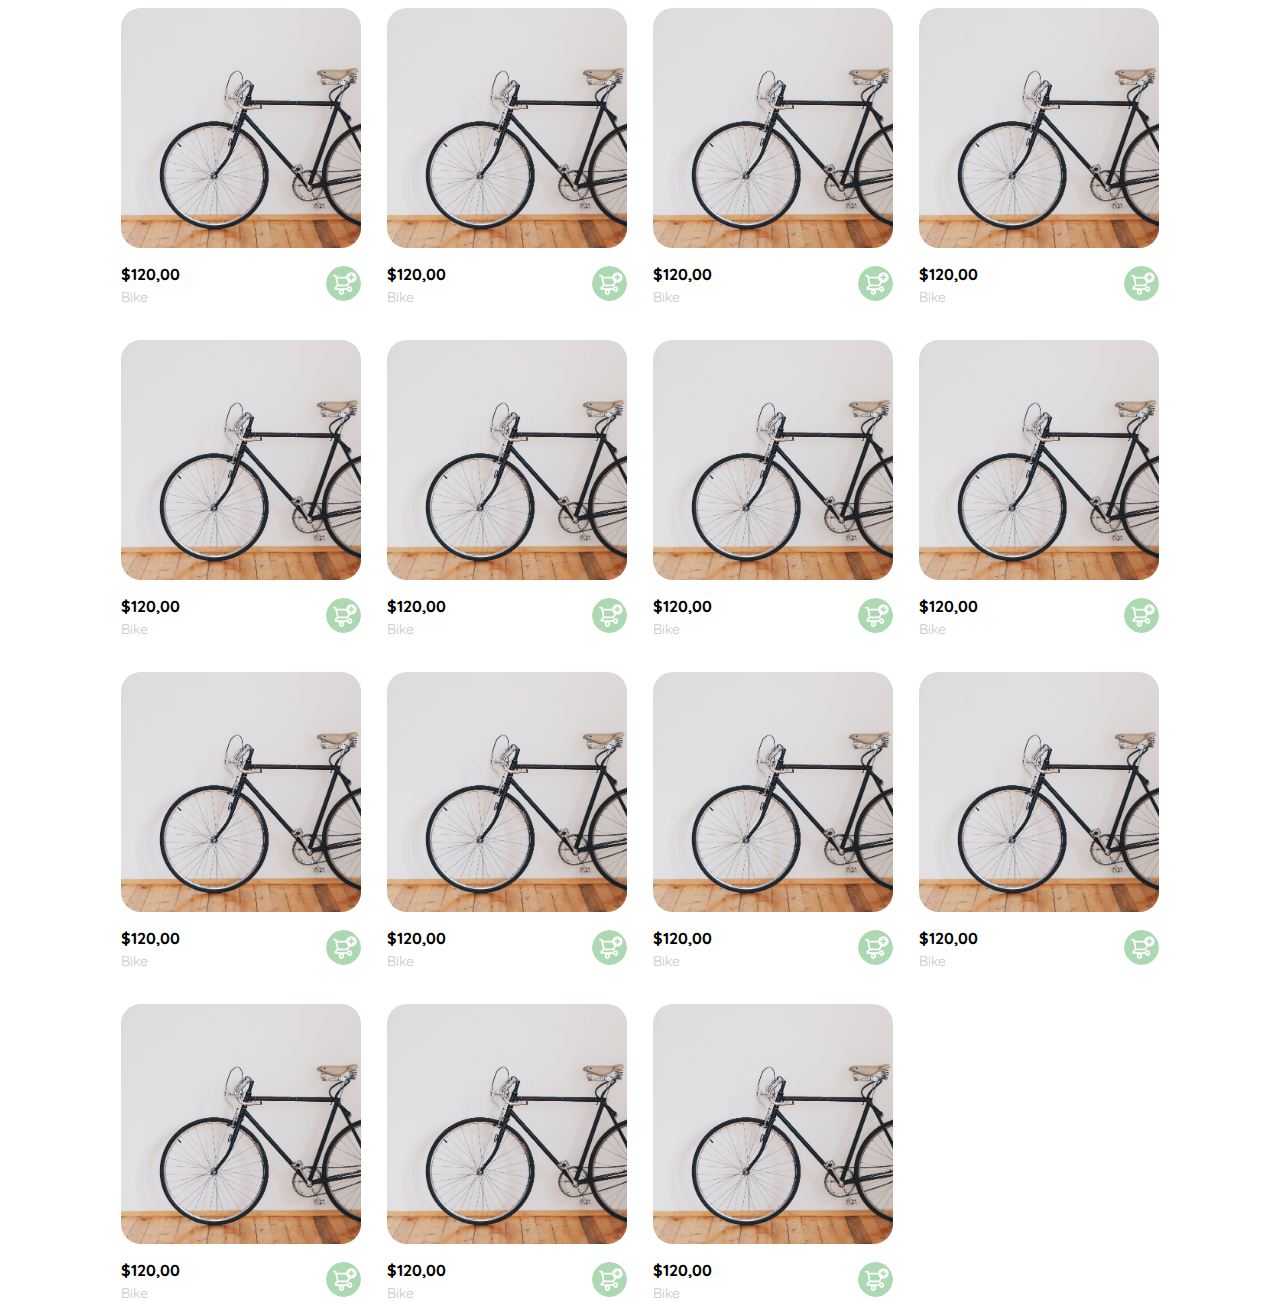
==== index.html @ 19a1a667 "Se agregan cards de productos en home" ====
<!DOCTYPE html>
<html lang="en">

<head>
    <meta charset="UTF-8" />
    <meta http-equiv="X-UA-Compatible" content="IE=edge" />
    <meta name="viewport" content="width=device-width, initial-scale=1.0" />
    <link href="./public/css/styles.css" rel="stylesheet" type="text/css">
    <link rel=" preconnect" href="https://fonts.googleapis.com" />
    <link rel="preconnect" href="https://fonts.gstatic.com" crossorigin />
    <link href="https://fonts.googleapis.com/css2?family=Quicksand:wght@300;500;700&display=swap" rel="stylesheet" />
    <title>Home</title>
</head>

<body>
    <section class="main-container">
        <div class="cards-container">

            <div class="product-card">
                <img src="./public/images/bike-photo.jpeg" alt="" class="product-img">
                <div class="product-info">
                    <div>
                        <p>$120,00</p>
                        <p>Bike</p>
                    </div>
                    <figure>
                        <img src="./public/images/icons/bt_add_to_cart.svg" alt="" class="product-img">
                    </figure>
                </div>
            </div>

            <div class="product-card">
                <img src="./public/images/bike-photo.jpeg" alt="" class="product-img">
                <div class="product-info">
                    <div>
                        <p>$120,00</p>
                        <p>Bike</p>
                    </div>
                    <figure>
                        <img src="./public/images/icons/bt_add_to_cart.svg" alt="" class="product-img">
                    </figure>
                </div>
            </div>

            <div class="product-card">
                <img src="./public/images/bike-photo.jpeg" alt="" class="product-img">
                <div class="product-info">
                    <div>
                        <p>$120,00</p>
                        <p>Bike</p>
                    </div>
                    <figure>
                        <img src="./public/images/icons/bt_add_to_cart.svg" alt="" class="product-img">
                    </figure>
                </div>
            </div>

            <div class="product-card">
                <img src="./public/images/bike-photo.jpeg" alt="" class="product-img">
                <div class="product-info">
                    <div>
                        <p>$120,00</p>
                        <p>Bike</p>
                    </div>
                    <figure>
                        <img src="./public/images/icons/bt_add_to_cart.svg" alt="" class="product-img">
                    </figure>
                </div>
            </div>

            <div class="product-card">
                <img src="./public/images/bike-photo.jpeg" alt="" class="product-img">
                <div class="product-info">
                    <div>
                        <p>$120,00</p>
                        <p>Bike</p>
                    </div>
                    <figure>
                        <img src="./public/images/icons/bt_add_to_cart.svg" alt="" class="product-img">
                    </figure>
                </div>
            </div>

            <div class="product-card">
                <img src="./public/images/bike-photo.jpeg" alt="" class="product-img">
                <div class="product-info">
                    <div>
                        <p>$120,00</p>
                        <p>Bike</p>
                    </div>
                    <figure>
                        <img src="./public/images/icons/bt_add_to_cart.svg" alt="" class="product-img">
                    </figure>
                </div>
            </div>

            <div class="product-card">
                <img src="./public/images/bike-photo.jpeg" alt="" class="product-img">
                <div class="product-info">
                    <div>
                        <p>$120,00</p>
                        <p>Bike</p>
                    </div>
                    <figure>
                        <img src="./public/images/icons/bt_add_to_cart.svg" alt="" class="product-img">
                    </figure>
                </div>
            </div>

            <div class="product-card">
                <img src="./public/images/bike-photo.jpeg" alt="" class="product-img">
                <div class="product-info">
                    <div>
                        <p>$120,00</p>
                        <p>Bike</p>
                    </div>
                    <figure>
                        <img src="./public/images/icons/bt_add_to_cart.svg" alt="" class="product-img">
                    </figure>
                </div>
            </div>

            <div class="product-card">
                <img src="./public/images/bike-photo.jpeg" alt="" class="product-img">
                <div class="product-info">
                    <div>
                        <p>$120,00</p>
                        <p>Bike</p>
                    </div>
                    <figure>
                        <img src="./public/images/icons/bt_add_to_cart.svg" alt="" class="product-img">
                    </figure>
                </div>
            </div>

            <div class="product-card">
                <img src="./public/images/bike-photo.jpeg" alt="" class="product-img">
                <div class="product-info">
                    <div>
                        <p>$120,00</p>
                        <p>Bike</p>
                    </div>
                    <figure>
                        <img src="./public/images/icons/bt_add_to_cart.svg" alt="" class="product-img">
                    </figure>
                </div>
            </div>

            <div class="product-card">
                <img src="./public/images/bike-photo.jpeg" alt="" class="product-img">
                <div class="product-info">
                    <div>
                        <p>$120,00</p>
                        <p>Bike</p>
                    </div>
                    <figure>
                        <img src="./public/images/icons/bt_add_to_cart.svg" alt="" class="product-img">
                    </figure>
                </div>
            </div>

            <div class="product-card">
                <img src="./public/images/bike-photo.jpeg" alt="" class="product-img">
                <div class="product-info">
                    <div>
                        <p>$120,00</p>
                        <p>Bike</p>
                    </div>
                    <figure>
                        <img src="./public/images/icons/bt_add_to_cart.svg" alt="" class="product-img">
                    </figure>
                </div>
            </div>

            <div class="product-card">
                <img src="./public/images/bike-photo.jpeg" alt="" class="product-img">
                <div class="product-info">
                    <div>
                        <p>$120,00</p>
                        <p>Bike</p>
                    </div>
                    <figure>
                        <img src="./public/images/icons/bt_add_to_cart.svg" alt="" class="product-img">
                    </figure>
                </div>
            </div>

            <div class="product-card">
                <img src="./public/images/bike-photo.jpeg" alt="" class="product-img">
                <div class="product-info">
                    <div>
                        <p>$120,00</p>
                        <p>Bike</p>
                    </div>
                    <figure>
                        <img src="./public/images/icons/bt_add_to_cart.svg" alt="" class="product-img">
                    </figure>
                </div>
            </div>

            <div class="product-card">
                <img src="./public/images/bike-photo.jpeg" alt="" class="product-img">
                <div class="product-info">
                    <div>
                        <p>$120,00</p>
                        <p>Bike</p>
                    </div>
                    <figure>
                        <img src="./public/images/icons/bt_add_to_cart.svg" alt="" class="product-img">
                    </figure>
                </div>
            </div>

        </div>
    </section>
</body>

</html>
---- public/css/styles.css ----
/*ESTILOS UNIVERSALES*/
:root {
    --white: #FFF;
    --black: #000;
    --very-light-pink: #C7C7C7;
    --text-input-field: #F7F7F7;
    --hospital-green: #ACD9B2;
    --sm: 14px;
    --md: 16px;
    --lg: 18px;
}


/*ESTILOS DEL BODY*/
body {
    font-family: 'Quicksand', sans-serif;
    margin: 0;
}

.login {
    width: 100%;
    height: 100vh;
    display: grid;
    place-items: center;
}

.form-container {
    display: grid;
    grid-template-rows: auto 1fr auto;
    width: 300px;
}

.logo {
    width: 150px;
    margin-bottom: 48px;
    justify-self: center;
    display: none;
}

.title {
    font-size: var(--lg);
    margin-bottom: 12px;
    text-align: center;
}

.title2 {
    font-size: var(--lg);
    margin-bottom: 36px;
    text-align: start;
}

.subtitle {
    color: var(--very-light-pink);
    font-size: var(--md);
    font-weight: 300;
    margin-top: 0;
    margin-bottom: 32px;
    text-align: center;
}

.email-image {
    width: 132px;
    height: 132px;
    border-radius: 50%;
    background-color: var(--text-input-field);
    display: flex;
    justify-content: center;
    align-items: center;
    margin-bottom: 24px !important;
    margin: auto;
}

.email-image img {
    width: 80px;
}

.resend {
    font-size: var(--sm);
    text-align: center;
}

.resend span {
    color: var(--very-light-pink);
}

.resend a {
    color: var(--hospital-green);
    text-decoration: none;
}

.form {
    display: flex;
    flex-direction: column;
}

.form a {
    color: var(--hospital-green);
    font-size: var(--sm);
    text-align: center;
    text-decoration: none;
    margin-bottom: 52px;
}

.label {
    font-size: var(--sm);
    font-weight: bold;
    margin-bottom: 4px;
}

.value {
    color: var(--very-light-pink);
    font-size: var(--md);
    margin: 8px 0 32px 0;
}

.input {
    background-color: var(--text-input-field);
    border: none;
    border-radius: 8px;
    height: 30px;
    font-size: var(--md);
    padding: 6px;
    margin-bottom: 12px;
}

.input-email {
    margin-bottom: 22px;
}

.input-name,
.input-email2,
.input-password {
    margin-bottom: 22px
}

.primary-button {
    background-color: var(--hospital-green);
    border-radius: 8px;
    border: none;
    color: var(--white);
    width: 100%;
    cursor: pointer;
    font-size: var(--md);
    font-weight: bold;
    height: 50px;
}

.secondary-button {
    background-color: var(--white);
    border-radius: 8px;
    border: 1px solid var(--hospital-green);
    color: var(--hospital-green);
    width: 100%;
    cursor: pointer;
    font-size: var(--md);
    font-weight: bold;
    height: 50px;
}

.login-button {
    margin-top: 14px;
    margin-bottom: 30px;
}

.create-button {
    margin-top: 14px;
    margin-bottom: 30px;
}


/*ESTILOS DEL HOME*/
.cards-container {
    display: grid;
    grid-template-columns: repeat(auto-fill, 240px);
    gap: 26px;
    place-content: center;
  }

  .product-card {
    width: 240px;
    margin-top: 8px;
  }

  .product-card img {
    width: 240px;
    height: 240px;
    border-radius: 20px;
    object-fit: cover;
  }

  .product-info {
    display: flex;
    justify-content: space-between;
    align-items: center;
    margin-top: 12px;
  }

  .product-info figure {
    margin: 0;
  }
  .product-info figure img {
    width: 35px;
    height: 35px;
  }

  .product-info figure {
    margin: 0;
  }
  .product-info figure img {
    width: 35px;
    height: 35px;
  }

  .product-info div p:nth-child(1) {
    font-weight: bold;
    font-size: var(--md);
    margin-top: 0;
    margin-bottom: 4px;
  }
  .product-info div p:nth-child(2) {
    font-size: var(--sm);
    margin-top: 0;
    margin-bottom: 0;
    color: var(--very-light-pink);
  }


/*ESTILOS MOBILE*/
@media (max-width: 640px) {
    .logo {
        display: block;
        margin: 0 auto;
        margin-top: 50px;
        margin-bottom: 50px;
    }

    .secondary-button {
        width: inherit;
        position: absolute;
        bottom: 0;
        margin-bottom: 24px;
    }

    .create-button {
        position: relative;
        top: 26%;
    }

    .edit-button {
        position: relative;
        top: 32%;
    }

    .cards-container {
        grid-template-columns: repeat(auto-fill, 140px);
      }

      .product-card {
        width: 140px;
      }

      .product-card img {
        width: 140px;
        height: 140px;
      }
}
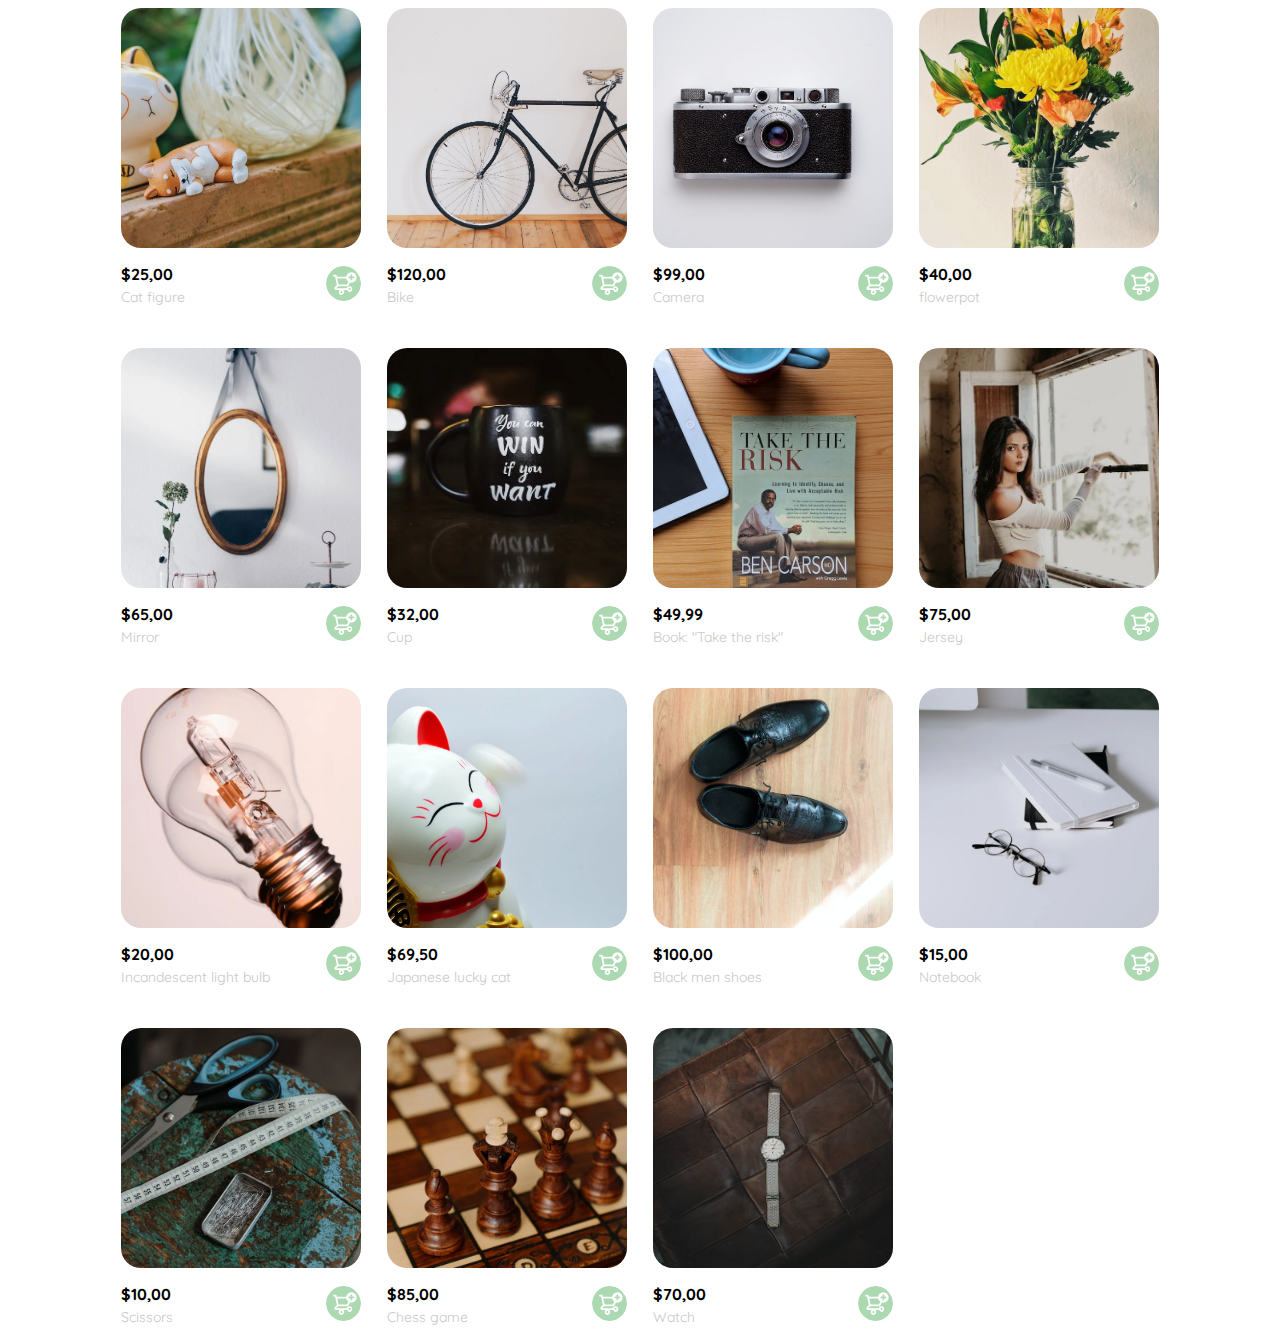
==== commit ae23ca58: "Se cambian datos del home y se agregan assets" ====
--- a/index.html
+++ b/index.html
@@ -17,7 +17,20 @@
         <div class="cards-container">
 
             <div class="product-card">
-                <img src="./public/images/bike-photo.jpeg" alt="" class="product-img">
+                <img src="./public/images/assets/cat.webp" alt="" class="product-img">
+                <div class="product-info">
+                    <div>
+                        <p>$25,00</p>
+                        <p>Cat figure</p>
+                    </div>
+                    <figure>
+                        <img src="./public/images/icons/bt_add_to_cart.svg" alt="" class="product-img">
+                    </figure>
+                </div>
+            </div>
+
+            <div class="product-card">
+                <img src="./public/images/assets/bike-photo.jpeg" alt="" class="product-img">
                 <div class="product-info">
                     <div>
                         <p>$120,00</p>
@@ -30,180 +43,167 @@
             </div>
 
             <div class="product-card">
-                <img src="./public/images/bike-photo.jpeg" alt="" class="product-img">
-                <div class="product-info">
-                    <div>
-                        <p>$120,00</p>
-                        <p>Bike</p>
-                    </div>
-                    <figure>
-                        <img src="./public/images/icons/bt_add_to_cart.svg" alt="" class="product-img">
-                    </figure>
-                </div>
-            </div>
-
-            <div class="product-card">
-                <img src="./public/images/bike-photo.jpeg" alt="" class="product-img">
-                <div class="product-info">
-                    <div>
-                        <p>$120,00</p>
-                        <p>Bike</p>
-                    </div>
-                    <figure>
-                        <img src="./public/images/icons/bt_add_to_cart.svg" alt="" class="product-img">
-                    </figure>
-                </div>
-            </div>
-
-            <div class="product-card">
-                <img src="./public/images/bike-photo.jpeg" alt="" class="product-img">
-                <div class="product-info">
-                    <div>
-                        <p>$120,00</p>
-                        <p>Bike</p>
-                    </div>
-                    <figure>
-                        <img src="./public/images/icons/bt_add_to_cart.svg" alt="" class="product-img">
-                    </figure>
-                </div>
-            </div>
-
-            <div class="product-card">
-                <img src="./public/images/bike-photo.jpeg" alt="" class="product-img">
-                <div class="product-info">
-                    <div>
-                        <p>$120,00</p>
-                        <p>Bike</p>
-                    </div>
-                    <figure>
-                        <img src="./public/images/icons/bt_add_to_cart.svg" alt="" class="product-img">
-                    </figure>
-                </div>
-            </div>
-
-            <div class="product-card">
-                <img src="./public/images/bike-photo.jpeg" alt="" class="product-img">
-                <div class="product-info">
-                    <div>
-                        <p>$120,00</p>
-                        <p>Bike</p>
-                    </div>
-                    <figure>
-                        <img src="./public/images/icons/bt_add_to_cart.svg" alt="" class="product-img">
-                    </figure>
-                </div>
-            </div>
-
-            <div class="product-card">
-                <img src="./public/images/bike-photo.jpeg" alt="" class="product-img">
-                <div class="product-info">
-                    <div>
-                        <p>$120,00</p>
-                        <p>Bike</p>
-                    </div>
-                    <figure>
-                        <img src="./public/images/icons/bt_add_to_cart.svg" alt="" class="product-img">
-                    </figure>
-                </div>
-            </div>
-
-            <div class="product-card">
-                <img src="./public/images/bike-photo.jpeg" alt="" class="product-img">
-                <div class="product-info">
-                    <div>
-                        <p>$120,00</p>
-                        <p>Bike</p>
-                    </div>
-                    <figure>
-                        <img src="./public/images/icons/bt_add_to_cart.svg" alt="" class="product-img">
-                    </figure>
-                </div>
-            </div>
-
-            <div class="product-card">
-                <img src="./public/images/bike-photo.jpeg" alt="" class="product-img">
-                <div class="product-info">
-                    <div>
-                        <p>$120,00</p>
-                        <p>Bike</p>
-                    </div>
-                    <figure>
-                        <img src="./public/images/icons/bt_add_to_cart.svg" alt="" class="product-img">
-                    </figure>
-                </div>
-            </div>
-
-            <div class="product-card">
-                <img src="./public/images/bike-photo.jpeg" alt="" class="product-img">
-                <div class="product-info">
-                    <div>
-                        <p>$120,00</p>
-                        <p>Bike</p>
-                    </div>
-                    <figure>
-                        <img src="./public/images/icons/bt_add_to_cart.svg" alt="" class="product-img">
-                    </figure>
-                </div>
-            </div>
-
-            <div class="product-card">
-                <img src="./public/images/bike-photo.jpeg" alt="" class="product-img">
-                <div class="product-info">
-                    <div>
-                        <p>$120,00</p>
-                        <p>Bike</p>
-                    </div>
-                    <figure>
-                        <img src="./public/images/icons/bt_add_to_cart.svg" alt="" class="product-img">
-                    </figure>
-                </div>
-            </div>
-
-            <div class="product-card">
-                <img src="./public/images/bike-photo.jpeg" alt="" class="product-img">
-                <div class="product-info">
-                    <div>
-                        <p>$120,00</p>
-                        <p>Bike</p>
-                    </div>
-                    <figure>
-                        <img src="./public/images/icons/bt_add_to_cart.svg" alt="" class="product-img">
-                    </figure>
-                </div>
-            </div>
-
-            <div class="product-card">
-                <img src="./public/images/bike-photo.jpeg" alt="" class="product-img">
-                <div class="product-info">
-                    <div>
-                        <p>$120,00</p>
-                        <p>Bike</p>
-                    </div>
-                    <figure>
-                        <img src="./public/images/icons/bt_add_to_cart.svg" alt="" class="product-img">
-                    </figure>
-                </div>
-            </div>
-
-            <div class="product-card">
-                <img src="./public/images/bike-photo.jpeg" alt="" class="product-img">
-                <div class="product-info">
-                    <div>
-                        <p>$120,00</p>
-                        <p>Bike</p>
-                    </div>
-                    <figure>
-                        <img src="./public/images/icons/bt_add_to_cart.svg" alt="" class="product-img">
-                    </figure>
-                </div>
-            </div>
-
-            <div class="product-card">
-                <img src="./public/images/bike-photo.jpeg" alt="" class="product-img">
-                <div class="product-info">
-                    <div>
-                        <p>$120,00</p>
-                        <p>Bike</p>
+                <img src="./public/images/assets/camera.jpeg" alt="" class="product-img">
+                <div class="product-info">
+                    <div>
+                        <p>$99,00</p>
+                        <p>Camera</p>
+                    </div>
+                    <figure>
+                        <img src="./public/images/icons/bt_add_to_cart.svg" alt="" class="product-img">
+                    </figure>
+                </div>
+            </div>
+
+            <div class="product-card">
+                <img src="./public/images/assets/flowerpot.jpeg" alt="" class="product-img">
+                <div class="product-info">
+                    <div>
+                        <p>$40,00</p>
+                        <p>flowerpot</p>
+                    </div>
+                    <figure>
+                        <img src="./public/images/icons/bt_add_to_cart.svg" alt="" class="product-img">
+                    </figure>
+                </div>
+            </div>
+
+            <div class="product-card">
+                <img src="./public/images/assets/mirror.webp" alt="" class="product-img">
+                <div class="product-info">
+                    <div>
+                        <p>$65,00</p>
+                        <p>Mirror</p>
+                    </div>
+                    <figure>
+                        <img src="./public/images/icons/bt_add_to_cart.svg" alt="" class="product-img">
+                    </figure>
+                </div>
+            </div>
+
+            <div class="product-card">
+                <img src="./public/images/assets/cup.webp" alt="" class="product-img">
+                <div class="product-info">
+                    <div>
+                        <p>$32,00</p>
+                        <p>Cup</p>
+                    </div>
+                    <figure>
+                        <img src="./public/images/icons/bt_add_to_cart.svg" alt="" class="product-img">
+                    </figure>
+                </div>
+            </div>
+
+            <div class="product-card">
+                <img src="./public/images/assets/book.jpeg" alt="" class="product-img">
+                <div class="product-info">
+                    <div>
+                        <p>$49,99</p>
+                        <p>Book: "Take the risk"</p>
+                    </div>
+                    <figure>
+                        <img src="./public/images/icons/bt_add_to_cart.svg" alt="" class="product-img">
+                    </figure>
+                </div>
+            </div>
+
+            <div class="product-card">
+                <img src="./public/images/assets/jersey.webp" alt="" class="product-img">
+                <div class="product-info">
+                    <div>
+                        <p>$75,00</p>
+                        <p>Jersey</p>
+                    </div>
+                    <figure>
+                        <img src="./public/images/icons/bt_add_to_cart.svg" alt="" class="product-img">
+                    </figure>
+                </div>
+            </div>
+
+            <div class="product-card">
+                <img src="./public/images/assets/bulb.webp" alt="" class="product-img">
+                <div class="product-info">
+                    <div>
+                        <p>$20,00</p>
+                        <p>Incandescent light bulb</p>
+                    </div>
+                    <figure>
+                        <img src="./public/images/icons/bt_add_to_cart.svg" alt="" class="product-img">
+                    </figure>
+                </div>
+            </div>
+
+            <div class="product-card">
+                <img src="./public/images/assets/luckycat.webp" alt="" class="product-img">
+                <div class="product-info">
+                    <div>
+                        <p>$69,50</p>
+                        <p>Japanese lucky cat</p>
+                    </div>
+                    <figure>
+                        <img src="./public/images/icons/bt_add_to_cart.svg" alt="" class="product-img">
+                    </figure>
+                </div>
+            </div>
+
+            <div class="product-card">
+                <img src="./public/images/assets/shoes.jpeg" alt="" class="product-img">
+                <div class="product-info">
+                    <div>
+                        <p>$100,00</p>
+                        <p>Black men shoes</p>
+                    </div>
+                    <figure>
+                        <img src="./public/images/icons/bt_add_to_cart.svg" alt="" class="product-img">
+                    </figure>
+                </div>
+            </div>
+
+            <div class="product-card">
+                <img src="./public/images/assets/notebook.webp" alt="" class="product-img">
+                <div class="product-info">
+                    <div>
+                        <p>$15,00</p>
+                        <p>Notebook</p>
+                    </div>
+                    <figure>
+                        <img src="./public/images/icons/bt_add_to_cart.svg" alt="" class="product-img">
+                    </figure>
+                </div>
+            </div>
+
+            <div class="product-card">
+                <img src="./public/images/assets/scisors.jpeg" alt="" class="product-img">
+                <div class="product-info">
+                    <div>
+                        <p>$10,00</p>
+                        <p>Scissors</p>
+                    </div>
+                    <figure>
+                        <img src="./public/images/icons/bt_add_to_cart.svg" alt="" class="product-img">
+                    </figure>
+                </div>
+            </div>
+
+            <div class="product-card">
+                <img src="./public/images/assets/chess.webp" alt="" class="product-img">
+                <div class="product-info">
+                    <div>
+                        <p>$85,00</p>
+                        <p>Chess game</p>
+                    </div>
+                    <figure>
+                        <img src="./public/images/icons/bt_add_to_cart.svg" alt="" class="product-img">
+                    </figure>
+                </div>
+            </div>
+
+            <div class="product-card">
+                <img src="./public/images/assets/watch.jpeg" alt="" class="product-img">
+                <div class="product-info">
+                    <div>
+                        <p>$70,00</p>
+                        <p>Watch</p>
                     </div>
                     <figure>
                         <img src="./public/images/icons/bt_add_to_cart.svg" alt="" class="product-img">
--- a/public/css/styles.css
+++ b/public/css/styles.css
@@ -11,7 +11,7 @@
 }
 
 
-/*ESTILOS DEL BODY*/
+/*ESTILOS DEL BODY (vistas de email, login, my account, new account, password)*/
 body {
     font-family: 'Quicksand', sans-serif;
     margin: 0;
@@ -174,55 +174,59 @@
     grid-template-columns: repeat(auto-fill, 240px);
     gap: 26px;
     place-content: center;
-  }
-
-  .product-card {
+}
+
+.product-card {
     width: 240px;
     margin-top: 8px;
-  }
-
-  .product-card img {
+    margin-bottom: 8px;
+}
+
+.product-card img {
     width: 240px;
     height: 240px;
     border-radius: 20px;
     object-fit: cover;
-  }
-
-  .product-info {
+}
+
+.product-info {
     display: flex;
     justify-content: space-between;
     align-items: center;
     margin-top: 12px;
-  }
-
-  .product-info figure {
+}
+
+.product-info figure {
     margin: 0;
-  }
-  .product-info figure img {
+}
+
+.product-info figure img {
     width: 35px;
     height: 35px;
-  }
-
-  .product-info figure {
+}
+
+.product-info figure {
     margin: 0;
-  }
-  .product-info figure img {
+}
+
+.product-info figure img {
     width: 35px;
     height: 35px;
-  }
-
-  .product-info div p:nth-child(1) {
+}
+
+.product-info div p:nth-child(1) {
     font-weight: bold;
     font-size: var(--md);
     margin-top: 0;
     margin-bottom: 4px;
-  }
-  .product-info div p:nth-child(2) {
+}
+
+.product-info div p:nth-child(2) {
     font-size: var(--sm);
     margin-top: 0;
     margin-bottom: 0;
     color: var(--very-light-pink);
-  }
+}
 
 
 /*ESTILOS MOBILE*/
@@ -253,14 +257,14 @@
 
     .cards-container {
         grid-template-columns: repeat(auto-fill, 140px);
-      }
-
-      .product-card {
+    }
+
+    .product-card {
         width: 140px;
-      }
-
-      .product-card img {
+    }
+
+    .product-card img {
         width: 140px;
         height: 140px;
-      }
+    }
 }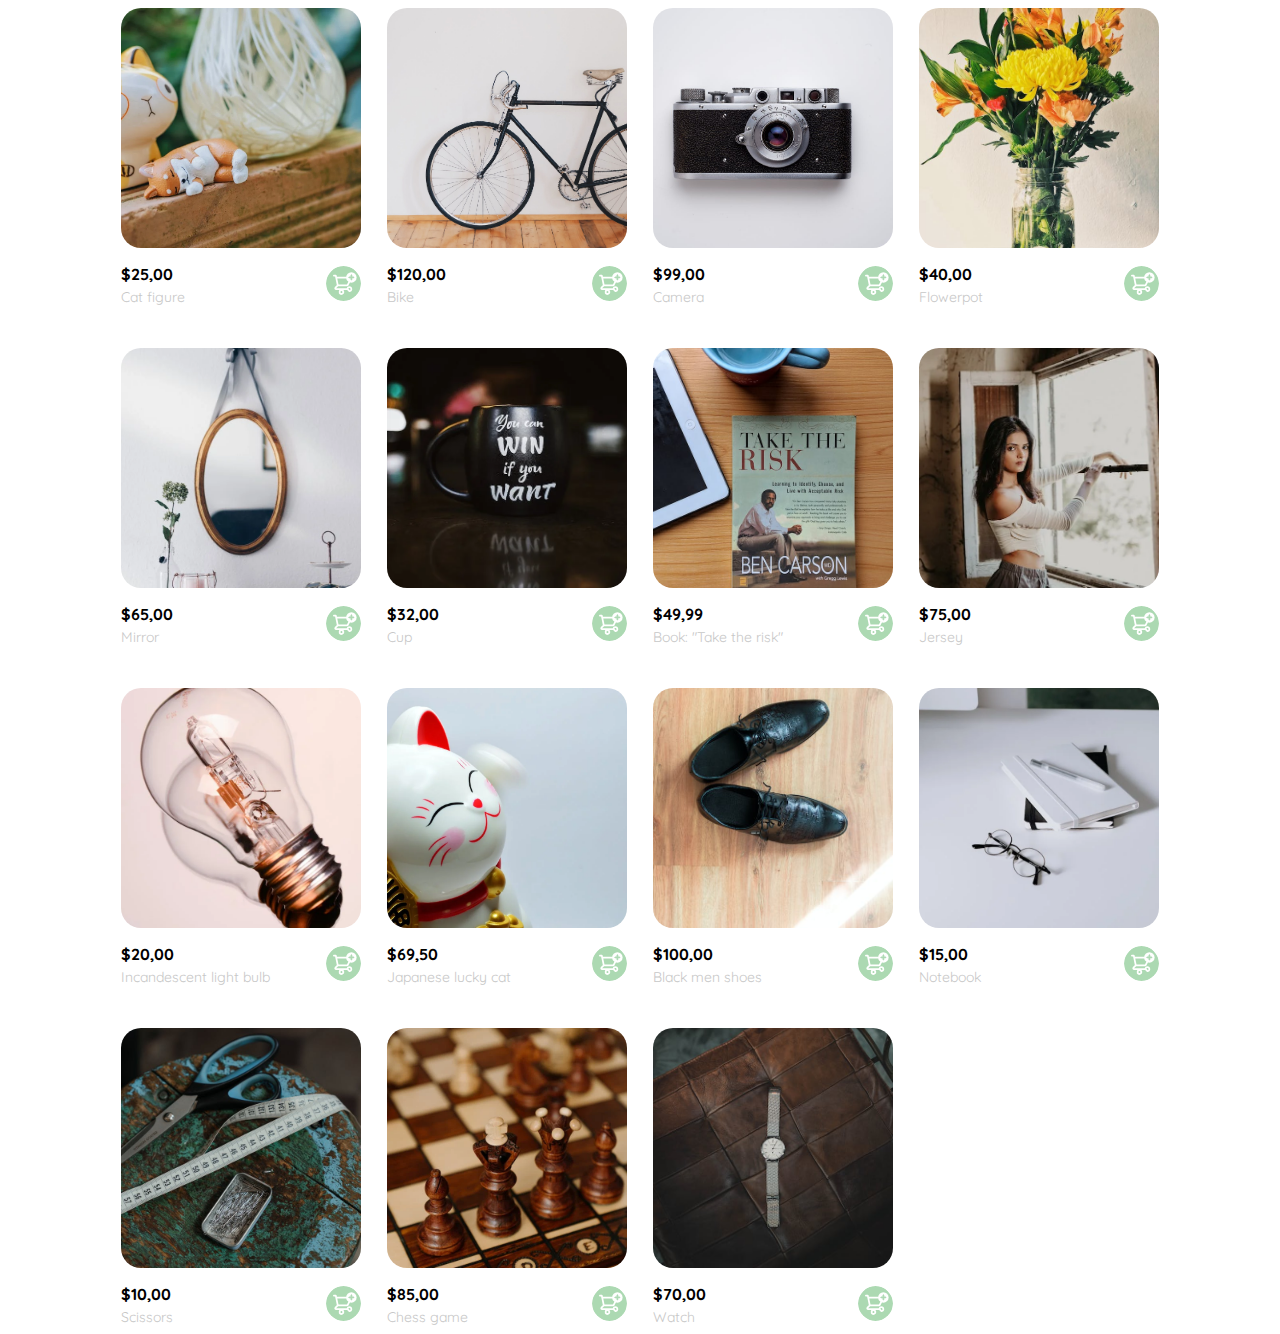
==== commit e25b8f34: "Arreglos menores en el home" ====
--- a/index.html
+++ b/index.html
@@ -9,7 +9,7 @@
     <link rel=" preconnect" href="https://fonts.googleapis.com" />
     <link rel="preconnect" href="https://fonts.gstatic.com" crossorigin />
     <link href="https://fonts.googleapis.com/css2?family=Quicksand:wght@300;500;700&display=swap" rel="stylesheet" />
-    <title>Home</title>
+    <title>Home | Yardsale</title>
 </head>
 
 <body>
@@ -60,7 +60,7 @@
                 <div class="product-info">
                     <div>
                         <p>$40,00</p>
-                        <p>flowerpot</p>
+                        <p>Flowerpot</p>
                     </div>
                     <figure>
                         <img src="./public/images/icons/bt_add_to_cart.svg" alt="" class="product-img">
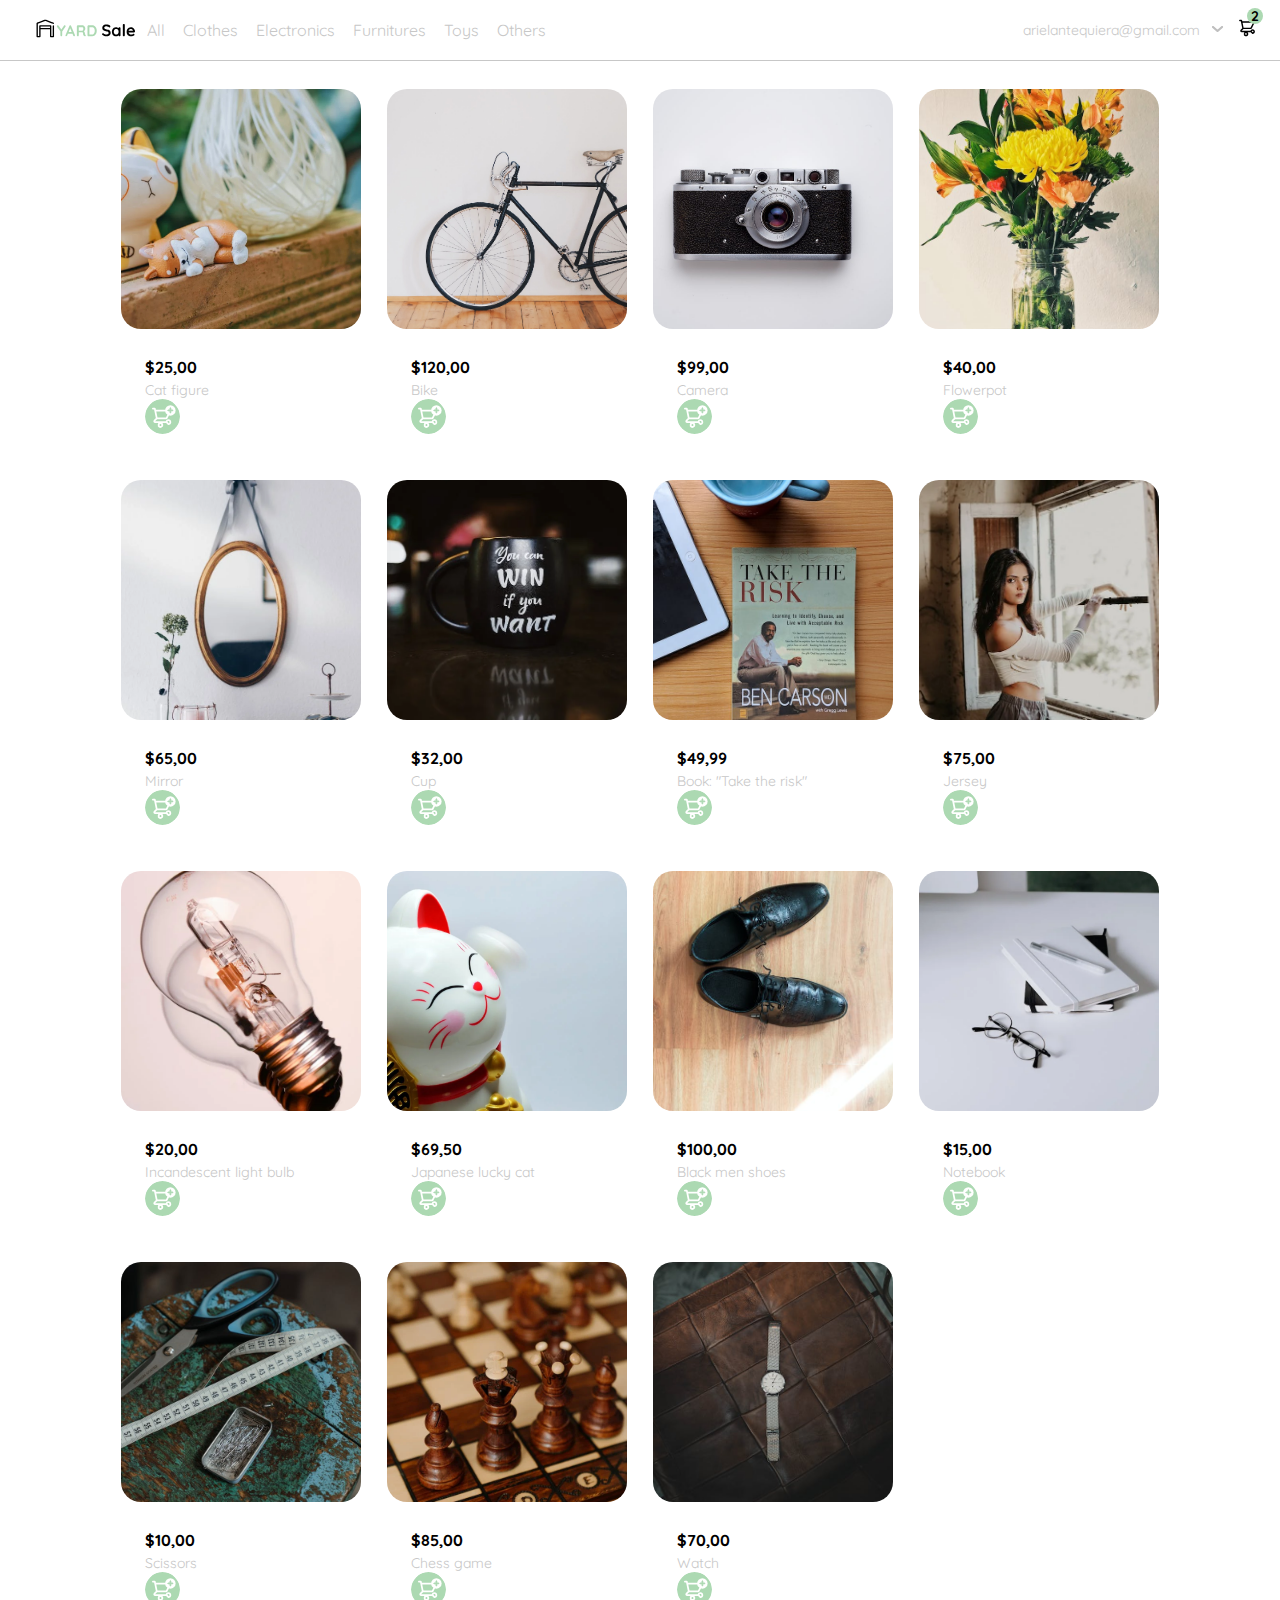
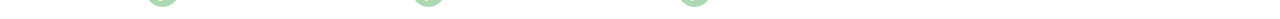
==== commit f5732fad: "Se agrega JS al menu desktop" ====
--- a/index.html
+++ b/index.html
@@ -12,7 +12,60 @@
     <title>Home | Yardsale</title>
 </head>
 
-<body>
+ <body>
+    <!-- Aquí comienza el header: logo, navbars y campo de búsqueda -->
+    <nav>
+        <img src="./public/images/icons/icon_menu.svg" alt="menu" class="menu">
+        <div class="navbar-left">
+            <img src="./public/images/logos/logo_yard_sale.svg" alt="logo" class="logo-navbar">
+            <ul>
+                <li>
+                    <a href="/">All</a>
+                </li>
+                <li>
+                    <a href="/">Clothes</a>
+                </li>
+                <li>
+                    <a href="/">Electronics</a>
+                </li>
+                <li>
+                    <a href="/">Furnitures</a>
+                </li>
+                <li>
+                    <a href="/">Toys</a>
+                </li>
+                <li>
+                    <a href="/">Others</a>
+                </li>
+            </ul>
+        </div>
+
+        <div class="navbar-right">
+            <ul>
+                <li class="navbar-email">
+                    arielantequiera@gmail.com
+                    <img src="./public/images/icons/flechita.svg" alt="arrow">
+                </li>
+
+                <li class="navbar-shopping-cart">
+                    <img src="./public/images/icons/icon_shopping_cart.svg" alt="shopping cart" class="menu">
+                    <div>2</div>
+                </li>
+            </ul>
+
+
+        </div>
+
+        <div class="desktop-menu inactive">
+            <ul>
+                <li><a href="/">My orders</a></li>
+                <li><a href="/">My account</a></li>
+                <li><a href="/">Sign out</a></li>
+            </ul>
+    
+        </div>
+    </nav>
+<br>    
     <section class="main-container">
         <div class="cards-container">
 
@@ -213,6 +266,8 @@
 
         </div>
     </section>
+
+    <script src="./public/js/main.js"></script>
 </body>
 
 </html>--- a/public/css/styles.css
+++ b/public/css/styles.css
@@ -1,4 +1,4 @@
-/*ESTILOS UNIVERSALES*/
+/*UNIVERSAL STYLES*/
 :root {
     --white: #FFF;
     --black: #000;
@@ -11,7 +11,7 @@
 }
 
 
-/*ESTILOS DEL BODY (vistas de email, login, my account, new account, password)*/
+/*BODY STYLES (views: email, login, my account, new account, password)*/
 body {
     font-family: 'Quicksand', sans-serif;
     margin: 0;
@@ -45,7 +45,7 @@
 
 .title2 {
     font-size: var(--lg);
-    margin-bottom: 36px;
+    margin-bottom: 38px;
     text-align: start;
 }
 
@@ -168,7 +168,288 @@
 }
 
 
-/*ESTILOS DEL HOME*/
+/*MY ORDER VIEW STYLES*/
+.my-order {
+    width: 100%;
+    height: 100vh;
+    display: grid;
+    place-items: center;
+}
+
+.my-order-container {
+    display: grid;
+    grid-template-rows: auto 1fr auto;
+    width: 300px;
+}
+
+.my-order-content {
+    display: flex;
+    flex-direction: column;
+}
+
+.order {
+    display: grid;
+    grid-template-columns: auto 1fr;
+    align-items: center;
+    background-color: var(--text-input-field);
+    margin-bottom: 24px;
+    border-radius: 8px;
+    padding: 0 24px;
+}
+
+.my-order-data {
+    display: grid;
+    grid-template-columns: auto 1fr auto;
+    gap: 16px;
+    align-items: center;
+    margin-bottom: 12px;
+}
+
+.order p:nth-child(1),
+.my-order-data p:nth-child(1) {
+    display: flex;
+    flex-direction: column;
+}
+
+.order p span:nth-child(1),
+.my-order-data p span:nth-child(1) {
+    font-size: var(--md);
+    font-weight: bold;
+}
+
+.order p span:nth-child(2),
+.my-order-data p span:nth-child(2) {
+    font-size: var(--sm);
+    color: var(--very-light-pink);
+}
+
+.order p:nth-child(2),
+.my-order-data p:nth-child(2) {
+    text-align: end;
+    font-weight: bold;
+}
+
+.shopping-cart {
+    display: grid;
+    grid-template-columns: auto 1fr auto auto;
+    gap: 16px;
+    margin-bottom: 24px;
+    align-items: center;
+}
+
+.shopping-cart figure {
+    margin: 0;
+}
+
+.shopping-cart figure img {
+    width: 70px;
+    height: 70px;
+    border-radius: 20px;
+    object-fit: cover;
+}
+
+.shopping-cart p:nth-child(2) {
+    color: var(--very-light-pink);
+}
+
+.shopping-cart p:nth-child(3) {
+    font-size: var(--md);
+    font-weight: bold;
+}
+
+
+/*NAVBAR STYLES*/
+.inactive {
+    display: none;
+}
+
+nav {
+    display: flex;
+    justify-content: space-between;
+    padding: 0 24px;
+    border-bottom: 1px solid var(--very-light-pink);
+}
+
+.menu {
+    display: none;
+}
+
+.logo-navbar {
+    width: 100px;
+    margin-right: 2px;
+}
+
+.navbar-left {
+    display: flex;
+    margin-left: 12px;
+}
+
+.navbar-left ul {
+    margin-left: 12px;
+}
+
+.navbar-left ul li a,
+.navbar-right ul li a {
+    text-decoration: none;
+    color: var(--very-light-pink);
+    border: 1px solid var(--white);
+    padding: 8px;
+    border-radius: 8px;
+}
+
+.navbar-left ul li a:hover,
+.navbar-right ul li a:hover {
+    border: 1px solid var(--hospital-green);
+    color: var(--hospital-green);
+}
+
+.navbar-left ul,
+.navbar-right ul {
+    list-style: none;
+    padding: 0;
+    margin: 0;
+    display: flex;
+    align-items: center;
+    height: 60px;
+}
+
+.navbar-email {
+    color: var(--very-light-pink);
+    font-size: var(--sm);
+    margin-right: 25px;
+    cursor: pointer;
+}
+
+.navbar-email:hover {
+    color: var(--hospital-green) !important;
+}
+
+.navbar-email img {
+    margin-left: 10px;
+    margin-right: 10px;
+    transform: rotate(90deg);
+}
+
+.navbar-shopping-cart {
+    position: relative;
+}
+
+.navbar-shopping-cart div {
+    position: absolute;
+    top: 0px;
+    width: 16px;
+    height: 16px;
+    background-color: var(--hospital-green);
+    border-radius: 50%;
+    font-size: var(--sm);
+    font-weight: bold;
+    position: absolute;
+    top: -22px;
+    right: -7px;
+    display: flex;
+    justify-content: center;
+    align-items: center;
+}
+
+.navbar-shopping-cart img {
+    position: absolute;
+    top: 0;
+    width: 18px;
+    height: 18px;
+    position: absolute;
+    top: -11px;
+    right: 0px;
+    display: flex;
+    justify-content: center;
+    align-items: center;
+}
+
+
+/*DESKTOP MENU STYLES*/
+.desktop-menu {
+    width: 100px;
+    height: auto;
+    border: 1px solid var(--very-light-pink);
+    border-radius: 6px;
+    padding: 20px 20px 0 20px;
+    position: absolute;
+    top: 60px !important;
+    right: 50px ;
+    background-color: var(--white);
+}
+
+.desktop-menu ul {
+    list-style: none;
+    padding: 0%;
+    margin: 0%;
+}
+
+.desktop-menu ul li:nth-last-child(1),
+.desktop menu ul li:nth-last-child(2) {
+    text-align: end;
+    font-weight: bold;
+}
+
+.desktop-menu ul li:last-child {
+    padding-top: 20px;
+    border-top: 2px solid var(--very-light-pink);
+}
+
+.desktop-menu ul li:last-child a {
+    color: var(--hospital-green);
+    font-size: var(--sm);
+}
+
+.desktop-menu ul li a {
+    color: var(--black);
+    text-decoration: none;
+    margin-bottom: 20px;
+    display: inline-block;
+}
+
+
+/*MOBILE MENU STYLES*/
+.mobile-menu {
+    padding: 24px;
+}
+
+.mobile-menu a {
+    text-decoration: none;
+    color: var(--black);
+    font-weight: bold;
+}
+
+.mobile-menu ul {
+    padding: 0;
+    margin: 24px 0 0;
+    list-style: none;
+}
+
+.mobile-menu ul:nth-child(1) {
+    border-bottom: 1px solid var(--very-light-pink);
+}
+
+.mobile-menu ul li {
+    margin-bottom: 24px;
+}
+
+.mobile-menu ul:nth-child(3) {
+    position: absolute;
+    bottom: 0;
+}
+
+.email {
+    font-size: var(--sm) !important;
+    font-weight: 300 !important;
+}
+
+.mobile-menu .sign-out {
+    font-size: var(--sm);
+    color: var(--hospital-green);
+}
+
+
+/*HOME VIEW STYLES*/
 .cards-container {
     display: grid;
     grid-template-columns: repeat(auto-fill, 240px);
@@ -229,7 +510,166 @@
 }
 
 
-/*ESTILOS MOBILE*/
+/*PRODUCT DETAIL VIEW STYLES*/
+.add-to-cart-button {
+    display: flex;
+    align-items: center;
+    justify-content: center;
+}
+
+.product-detail {
+    width: 360px;
+    padding-bottom: 24px;
+    position: absolute;
+    right: 0;
+}
+
+.product-detail-close {
+    background: var(--white);
+    width: 14px;
+    height: 14px;
+    position: absolute;
+    top: 18px;
+    left: 18px;
+    z-index: 2;
+    padding: 12px;
+    border-radius: 50%;
+}
+
+.product-detail-close:hover {
+    cursor: pointer;
+}
+
+.product-detail>img:nth-child(2) {
+    width: 100%;
+    height: 360px;
+    object-fit: cover;
+    border-radius: 0 0 20px 20px;
+}
+
+.dots {
+    text-align: center;
+}
+
+.dot {
+    cursor: pointer;
+    height: 8px;
+    width: 8px;
+    margin: 0 2px;
+    background-color: var(--very-light-pink);
+    border-radius: 50%;
+    display: inline-block;
+}
+
+.dots span:nth-child(1) {
+    background-color: var(--hospital-green);
+}
+
+.product-info {
+    margin: 24px 24px 0 24px;
+    display: inline-block;
+}
+
+.product-info p:nth-child(1) {
+    font-weight: bold;
+    font-size: var(--md);
+    margin-top: 0;
+    margin-bottom: 4px;
+}
+
+.product-info p:nth-child(2) {
+    color: var(--very-light-pink);
+    font-size: var(--md);
+    margin-top: 0;
+    margin-bottom: 36px;
+}
+
+.product-info p:nth-child(3) {
+    color: var(--very-light-pink);
+    font-size: var(--sm);
+    margin-top: 0;
+    margin-bottom: 36px;
+}
+
+/*SHOPPING CART VIEW STYLES*/
+.product-detail2 {
+    width: 360px;
+    padding: 24px;
+    box-sizing: border-box;
+    position: absolute;
+    right: 0;
+}
+
+.title-container {
+    display: flex;
+}
+
+.title-container img {
+    transform: rotate(180deg);
+    margin-right: 14px;
+}
+
+.title {
+    font-size: var(--lg);
+    font-weight: bold;
+}
+
+.order {
+    display: grid;
+    grid-template-columns: auto 1fr;
+    gap: 16px;
+    align-items: center;
+    background-color: var(--text-input-field);
+    margin-bottom: 24px;
+    border-radius: 8px;
+    padding: 0 24px;
+}
+
+.order p:nth-child(1) {
+    display: flex;
+    flex-direction: column;
+}
+
+.order p span:nth-child(1) {
+    font-size: var(--md);
+    font-weight: bold;
+}
+
+.order p:nth-child(2) {
+    text-align: end;
+    font-weight: bold;
+}
+
+.shopping-cart {
+    display: grid;
+    grid-template-columns: auto 1fr auto auto;
+    gap: 16px;
+    margin-bottom: 24px;
+    align-items: center;
+}
+
+.shopping-cart figure {
+    margin: 0;
+}
+
+.shopping-cart figure img {
+    width: 70px;
+    height: 70px;
+    border-radius: 20px;
+    object-fit: cover;
+}
+
+.shopping-cart p:nth-child(2) {
+    color: var(--very-light-pink);
+}
+
+.shopping-cart p:nth-child(3) {
+    font-size: var(--md);
+    font-weight: bold;
+}
+
+
+/*MOBILE DEVICES STYLES ADJUSTS*/
 @media (max-width: 640px) {
     .logo {
         display: block;
@@ -267,4 +707,21 @@
         width: 140px;
         height: 140px;
     }
+
+    .menu {
+        display: block;
+    }
+
+    .navbar-left ul {
+        display: none;
+    }
+
+    .navbar-email {
+        display: none;
+    }
+
+    .product-detail,
+    .product-detail2 {
+        width: 100%;
+    }
 }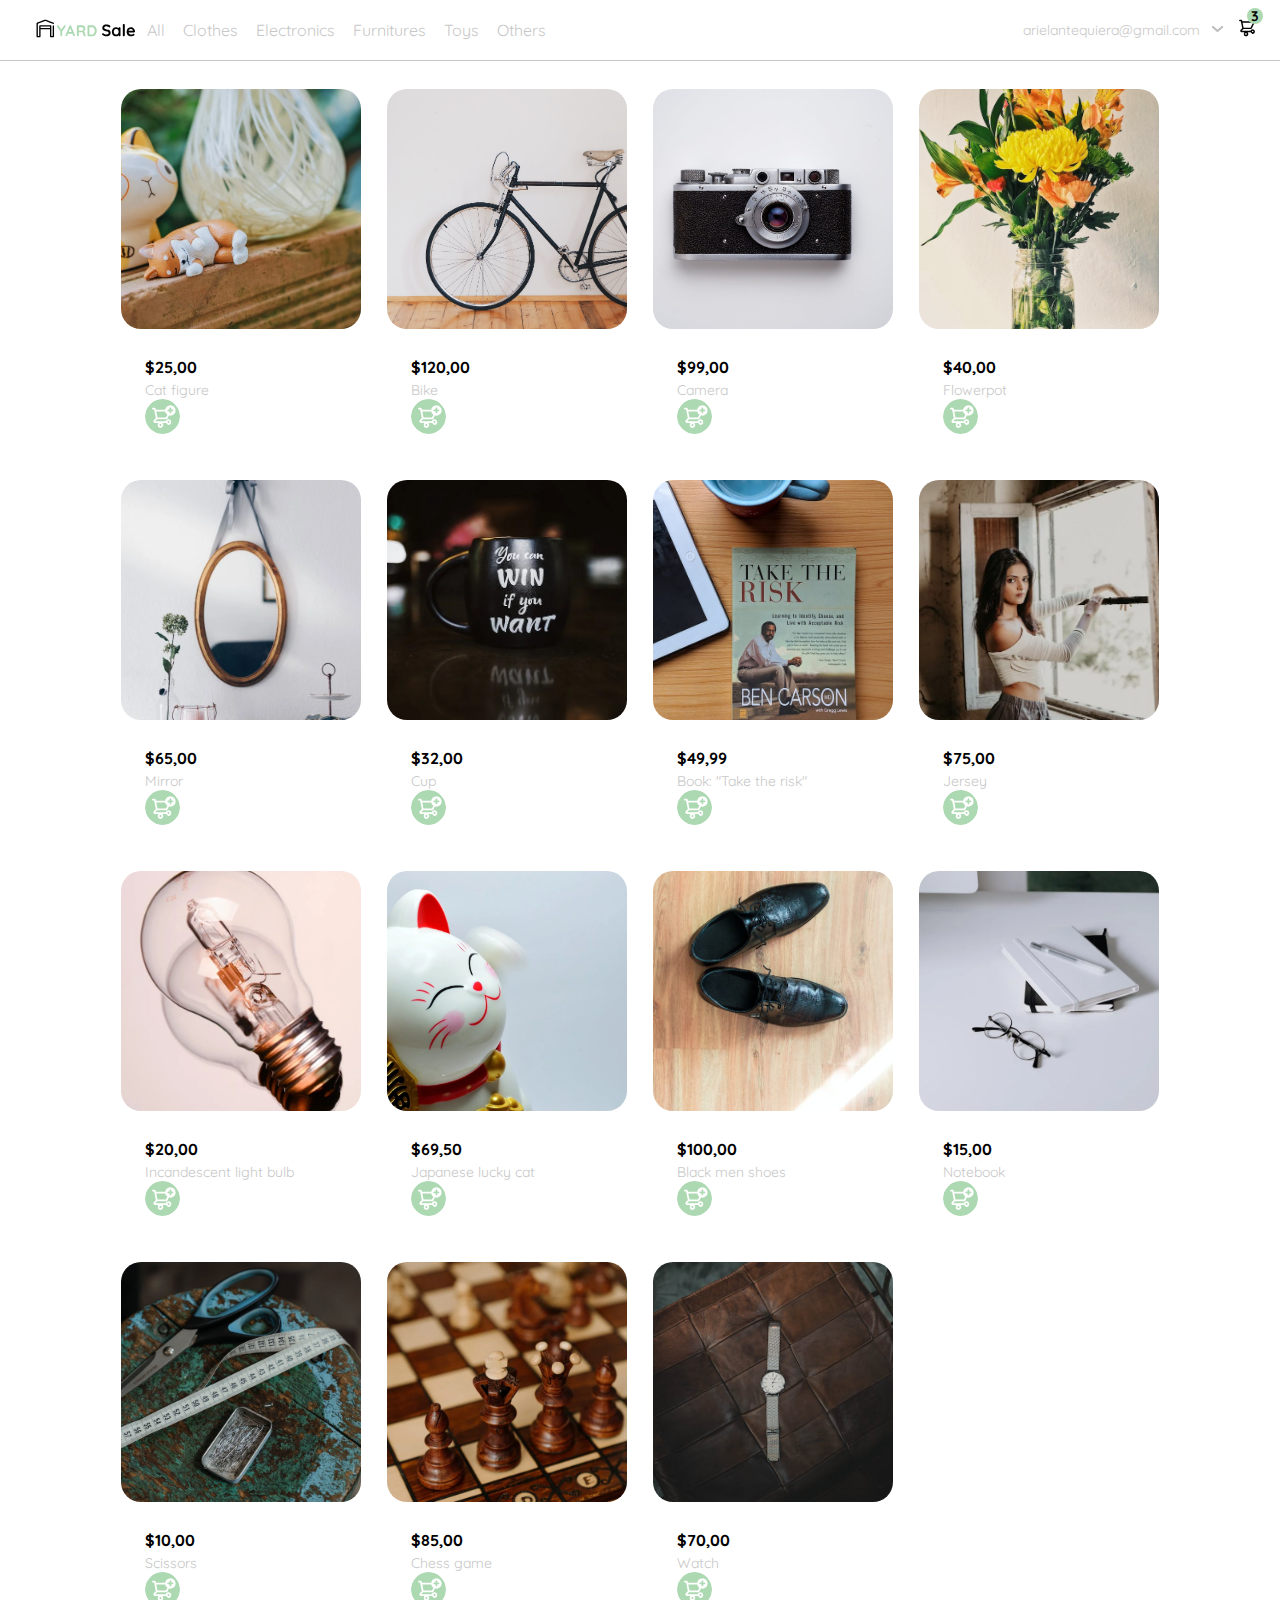
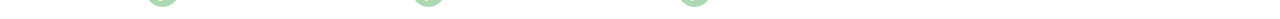
==== commit 70a8b350: "Se agrega función de carrito de compras" ====
--- a/index.html
+++ b/index.html
@@ -49,7 +49,7 @@
 
                 <li class="navbar-shopping-cart">
                     <img src="./public/images/icons/icon_shopping_cart.svg" alt="shopping cart" class="menu">
-                    <div>2</div>
+                    <div>3</div>
                 </li>
             </ul>
 
@@ -62,10 +62,105 @@
                 <li><a href="/">My account</a></li>
                 <li><a href="/">Sign out</a></li>
             </ul>
+        </div>
+
+        <div class="mobile-menu inactive">
+            <ul>
+                <li>
+                    <a href="/">CATEGORIES</a>
+                </li>
+                <li>
+                    <a href="/">All</a>
+                </li>
+                <li>
+                    <a href="/">Clothes</a>
+                </li>
+                <li>
+                    <a href="/">Electronics</a>
+                </li>
+                <li>
+                    <a href="/">Furnitures</a>
+                </li>
+                <li>
+                    <a href="/">Toys</a>
+                </li>
+                <li>
+                    <a href="/">Others</a>
+                </li>
+            </ul>
     
+            <ul>
+                <li>
+                    <a href="/">My orders</a>
+                </li>
+                <li>
+                    <a href="/">My account</a>
+                </li>
+            </ul>
+    
+            <ul>
+                <li>
+                    <a href="/" class="email">arielantequiera@gmail.com</a>
+                </li>
+                <li>
+                    <a href="/" class="sign-out">Sign out</a>
+                </li>
+            </ul>
         </div>
     </nav>
-<br>    
+
+    <aside class="product-detail2 inactive">
+        <div class="title-container">
+            <img src="./public/images/icons/flechita.svg" alt="arrow">
+            <p class="title">My order</p>
+        </div>
+
+        <div class="my-order-content">
+
+            <div class="shopping-cart">
+                <figure>
+                    <img src="./public/images/assets/camera.jpeg" alt="camera">
+                </figure>
+                <p>Camera</p>
+                <p>$99,00</p>
+                <img src="./public/images/icons/icon_close.png" alt="close">
+            </div>
+
+            <div class="shopping-cart">
+                <figure>
+                    <img src="./public/images/assets/flowerpot.jpeg" alt="flowerpot">
+                </figure>
+                <p>Flowerpot</p>
+                <p>$40,00</p>
+                <img src="./public/images/icons/icon_close.png" alt="close">
+            </div>
+
+            <div class="shopping-cart">
+                <figure>
+                    <img src="./public/images/assets/luckycat.webp" alt="japanese lucky cat">
+                </figure>
+                <p>Japanese lucky cat</p>
+                <p>$69,50</p>
+                <img src="./public/images/icons/icon_close.png" alt="close">
+            </div>
+
+            <div class="order">
+                <p>
+                    <span>Total</span>
+                </p>
+                <p>$208.50</p>
+            </div>
+
+            <button class="primary-button">
+                Checkout
+            </button>
+            <br>
+        </div>
+        </div>
+    </aside>
+
+<br>
+
     <section class="main-container">
         <div class="cards-container">
 
@@ -268,6 +363,7 @@
     </section>
 
     <script src="./public/js/main.js"></script>
+
 </body>
 
 </html>--- a/public/css/styles.css
+++ b/public/css/styles.css
@@ -261,6 +261,7 @@
 /*NAVBAR STYLES*/
 .inactive {
     display: none;
+    opacity: 0;
 }
 
 nav {
@@ -272,6 +273,7 @@
 
 .menu {
     display: none;
+    cursor: pointer;
 }
 
 .logo-navbar {
@@ -367,15 +369,17 @@
 
 /*DESKTOP MENU STYLES*/
 .desktop-menu {
+    position: absolute;
+    top: 60px;
+    right: 50px;
     width: 100px;
     height: auto;
     border: 1px solid var(--very-light-pink);
-    border-radius: 6px;
+    border-radius: 0 0 6px 6px;
     padding: 20px 20px 0 20px;
-    position: absolute;
-    top: 60px !important;
-    right: 50px ;
     background-color: var(--white);
+    transition: .4s;
+    box-shadow: 5px 5px 10px var(--very-light-pink);
 }
 
 .desktop-menu ul {
@@ -411,6 +415,16 @@
 /*MOBILE MENU STYLES*/
 .mobile-menu {
     padding: 24px;
+    position: absolute;
+    top: 60px;
+    left: 0;
+    background-color: var(--white);
+    width: 50%;
+    border: 1px solid var(--very-light-pink);
+    border-radius: 0 0 6px 6px;
+    transition: .4s;
+    box-shadow: 5px 5px 10px var(--very-light-pink);
+    display: none;
 }
 
 .mobile-menu a {
@@ -594,10 +608,16 @@
 /*SHOPPING CART VIEW STYLES*/
 .product-detail2 {
     width: 360px;
-    padding: 24px;
+    padding: 0 24px;
     box-sizing: border-box;
     position: absolute;
+    top: 60px;
     right: 0;
+    background-color: var(--white);
+    border: 1px solid var(--very-light-pink);
+    border-radius: 0 0 6px 6px;
+    transition: .4s;
+    box-shadow: 5px 5px 10px var(--very-light-pink);
 }
 
 .title-container {
@@ -724,4 +744,13 @@
     .product-detail2 {
         width: 100%;
     }
+
+    .desktop-menu {
+        display: none;
+    }
+
+    .mobile-menu {
+        display: block;
+    }
+    
 }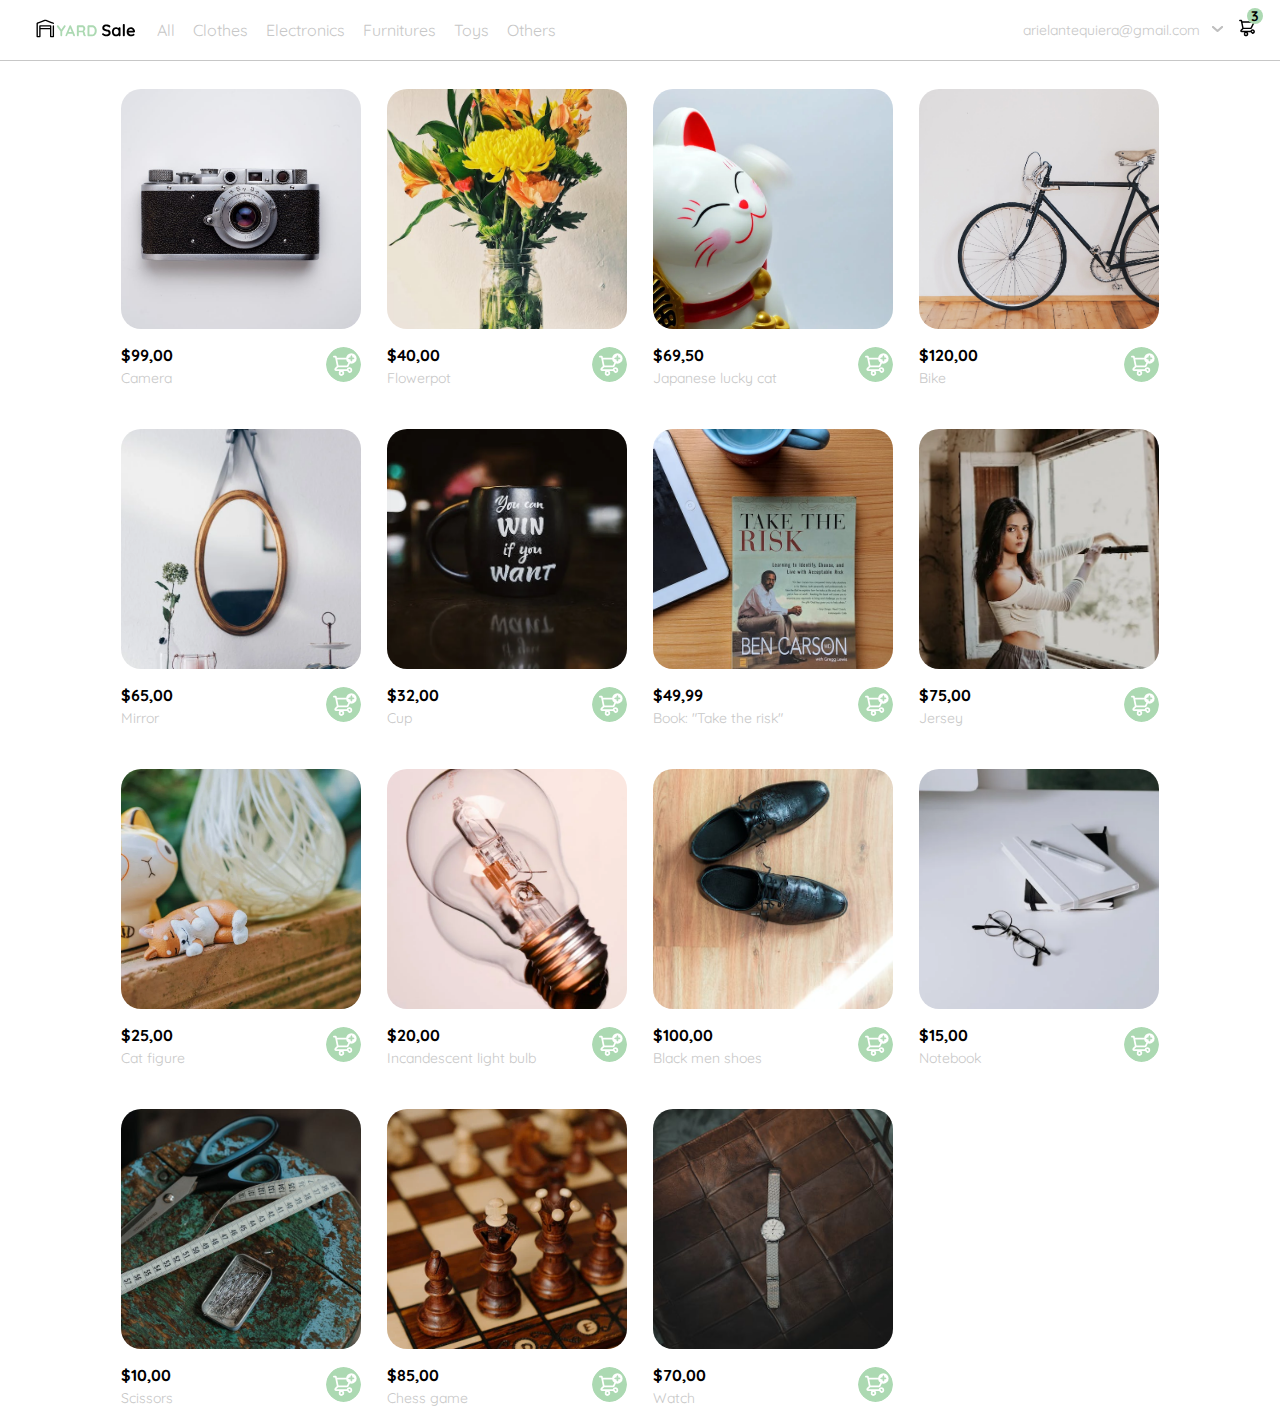
==== commit fff26b90: "Se agrega funcionalidad de los menues" ====
--- a/index.html
+++ b/index.html
@@ -97,7 +97,7 @@
                     <a href="/">My account</a>
                 </li>
             </ul>
-    
+    <br>
             <ul>
                 <li>
                     <a href="/" class="email">arielantequiera@gmail.com</a>
@@ -159,205 +159,31 @@
         </div>
     </aside>
 
+    <aside class="product-detail inactive">
+        <div class="product-detail-close">
+            <img src="./public/images/icons/icon_close.png" alt="close">
+        </div>
+        <img src="./public/images/assets/bike-photo.jpeg" alt="bike">
+        <div class="dots">
+            <span class="dot"></span>
+            <span class="dot"></span>
+            <span class="dot"></span>
+   </div>
+        <div class="product-info-detail">
+            <p>$120,00</p>
+            <p>Bike</p>
+            <p>An ideal bike for the city or the country.
+                Go beyond with this amazing bike!</p>
+            <button class="primary-button add-to-cart-button"> <img src="./public/images/icons/bt_add_to_cart.svg"
+                    alt="Add to cart">Add to cart</button>
+        </div>
+    </aside>
+
 <br>
 
     <section class="main-container">
         <div class="cards-container">
 
-            <div class="product-card">
-                <img src="./public/images/assets/cat.webp" alt="" class="product-img">
-                <div class="product-info">
-                    <div>
-                        <p>$25,00</p>
-                        <p>Cat figure</p>
-                    </div>
-                    <figure>
-                        <img src="./public/images/icons/bt_add_to_cart.svg" alt="" class="product-img">
-                    </figure>
-                </div>
-            </div>
-
-            <div class="product-card">
-                <img src="./public/images/assets/bike-photo.jpeg" alt="" class="product-img">
-                <div class="product-info">
-                    <div>
-                        <p>$120,00</p>
-                        <p>Bike</p>
-                    </div>
-                    <figure>
-                        <img src="./public/images/icons/bt_add_to_cart.svg" alt="" class="product-img">
-                    </figure>
-                </div>
-            </div>
-
-            <div class="product-card">
-                <img src="./public/images/assets/camera.jpeg" alt="" class="product-img">
-                <div class="product-info">
-                    <div>
-                        <p>$99,00</p>
-                        <p>Camera</p>
-                    </div>
-                    <figure>
-                        <img src="./public/images/icons/bt_add_to_cart.svg" alt="" class="product-img">
-                    </figure>
-                </div>
-            </div>
-
-            <div class="product-card">
-                <img src="./public/images/assets/flowerpot.jpeg" alt="" class="product-img">
-                <div class="product-info">
-                    <div>
-                        <p>$40,00</p>
-                        <p>Flowerpot</p>
-                    </div>
-                    <figure>
-                        <img src="./public/images/icons/bt_add_to_cart.svg" alt="" class="product-img">
-                    </figure>
-                </div>
-            </div>
-
-            <div class="product-card">
-                <img src="./public/images/assets/mirror.webp" alt="" class="product-img">
-                <div class="product-info">
-                    <div>
-                        <p>$65,00</p>
-                        <p>Mirror</p>
-                    </div>
-                    <figure>
-                        <img src="./public/images/icons/bt_add_to_cart.svg" alt="" class="product-img">
-                    </figure>
-                </div>
-            </div>
-
-            <div class="product-card">
-                <img src="./public/images/assets/cup.webp" alt="" class="product-img">
-                <div class="product-info">
-                    <div>
-                        <p>$32,00</p>
-                        <p>Cup</p>
-                    </div>
-                    <figure>
-                        <img src="./public/images/icons/bt_add_to_cart.svg" alt="" class="product-img">
-                    </figure>
-                </div>
-            </div>
-
-            <div class="product-card">
-                <img src="./public/images/assets/book.jpeg" alt="" class="product-img">
-                <div class="product-info">
-                    <div>
-                        <p>$49,99</p>
-                        <p>Book: "Take the risk"</p>
-                    </div>
-                    <figure>
-                        <img src="./public/images/icons/bt_add_to_cart.svg" alt="" class="product-img">
-                    </figure>
-                </div>
-            </div>
-
-            <div class="product-card">
-                <img src="./public/images/assets/jersey.webp" alt="" class="product-img">
-                <div class="product-info">
-                    <div>
-                        <p>$75,00</p>
-                        <p>Jersey</p>
-                    </div>
-                    <figure>
-                        <img src="./public/images/icons/bt_add_to_cart.svg" alt="" class="product-img">
-                    </figure>
-                </div>
-            </div>
-
-            <div class="product-card">
-                <img src="./public/images/assets/bulb.webp" alt="" class="product-img">
-                <div class="product-info">
-                    <div>
-                        <p>$20,00</p>
-                        <p>Incandescent light bulb</p>
-                    </div>
-                    <figure>
-                        <img src="./public/images/icons/bt_add_to_cart.svg" alt="" class="product-img">
-                    </figure>
-                </div>
-            </div>
-
-            <div class="product-card">
-                <img src="./public/images/assets/luckycat.webp" alt="" class="product-img">
-                <div class="product-info">
-                    <div>
-                        <p>$69,50</p>
-                        <p>Japanese lucky cat</p>
-                    </div>
-                    <figure>
-                        <img src="./public/images/icons/bt_add_to_cart.svg" alt="" class="product-img">
-                    </figure>
-                </div>
-            </div>
-
-            <div class="product-card">
-                <img src="./public/images/assets/shoes.jpeg" alt="" class="product-img">
-                <div class="product-info">
-                    <div>
-                        <p>$100,00</p>
-                        <p>Black men shoes</p>
-                    </div>
-                    <figure>
-                        <img src="./public/images/icons/bt_add_to_cart.svg" alt="" class="product-img">
-                    </figure>
-                </div>
-            </div>
-
-            <div class="product-card">
-                <img src="./public/images/assets/notebook.webp" alt="" class="product-img">
-                <div class="product-info">
-                    <div>
-                        <p>$15,00</p>
-                        <p>Notebook</p>
-                    </div>
-                    <figure>
-                        <img src="./public/images/icons/bt_add_to_cart.svg" alt="" class="product-img">
-                    </figure>
-                </div>
-            </div>
-
-            <div class="product-card">
-                <img src="./public/images/assets/scisors.jpeg" alt="" class="product-img">
-                <div class="product-info">
-                    <div>
-                        <p>$10,00</p>
-                        <p>Scissors</p>
-                    </div>
-                    <figure>
-                        <img src="./public/images/icons/bt_add_to_cart.svg" alt="" class="product-img">
-                    </figure>
-                </div>
-            </div>
-
-            <div class="product-card">
-                <img src="./public/images/assets/chess.webp" alt="" class="product-img">
-                <div class="product-info">
-                    <div>
-                        <p>$85,00</p>
-                        <p>Chess game</p>
-                    </div>
-                    <figure>
-                        <img src="./public/images/icons/bt_add_to_cart.svg" alt="" class="product-img">
-                    </figure>
-                </div>
-            </div>
-
-            <div class="product-card">
-                <img src="./public/images/assets/watch.jpeg" alt="" class="product-img">
-                <div class="product-info">
-                    <div>
-                        <p>$70,00</p>
-                        <p>Watch</p>
-                    </div>
-                    <figure>
-                        <img src="./public/images/icons/bt_add_to_cart.svg" alt="" class="product-img">
-                    </figure>
-                </div>
-            </div>
 
         </div>
     </section>
--- a/public/css/styles.css
+++ b/public/css/styles.css
@@ -278,7 +278,7 @@
 
 .logo-navbar {
     width: 100px;
-    margin-right: 2px;
+    margin-right: 12px;
 }
 
 .navbar-left {
@@ -419,7 +419,7 @@
     top: 60px;
     left: 0;
     background-color: var(--white);
-    width: 50%;
+    width: 82%;
     border: 1px solid var(--very-light-pink);
     border-radius: 0 0 6px 6px;
     transition: .4s;
@@ -500,15 +500,6 @@
     height: 35px;
 }
 
-.product-info figure {
-    margin: 0;
-}
-
-.product-info figure img {
-    width: 35px;
-    height: 35px;
-}
-
 .product-info div p:nth-child(1) {
     font-weight: bold;
     font-size: var(--md);
@@ -536,6 +527,11 @@
     padding-bottom: 24px;
     position: absolute;
     right: 0;
+    background-color: var(--white);
+    border: 1px solid var(--very-light-pink);
+    border-radius: 0 0 6px 6px;
+    transition: .4s;
+    box-shadow: 5px 5px 10px var(--very-light-pink);
 }
 
 .product-detail-close {
@@ -579,26 +575,26 @@
     background-color: var(--hospital-green);
 }
 
-.product-info {
+.product-info-detail {
     margin: 24px 24px 0 24px;
     display: inline-block;
 }
 
-.product-info p:nth-child(1) {
+.product-info-detail p:nth-child(1) {
     font-weight: bold;
     font-size: var(--md);
     margin-top: 0;
     margin-bottom: 4px;
 }
 
-.product-info p:nth-child(2) {
+.product-info-detail p:nth-child(2) {
     color: var(--very-light-pink);
     font-size: var(--md);
     margin-top: 0;
     margin-bottom: 36px;
 }
 
-.product-info p:nth-child(3) {
+.product-info-detail p:nth-child(3) {
     color: var(--very-light-pink);
     font-size: var(--sm);
     margin-top: 0;
